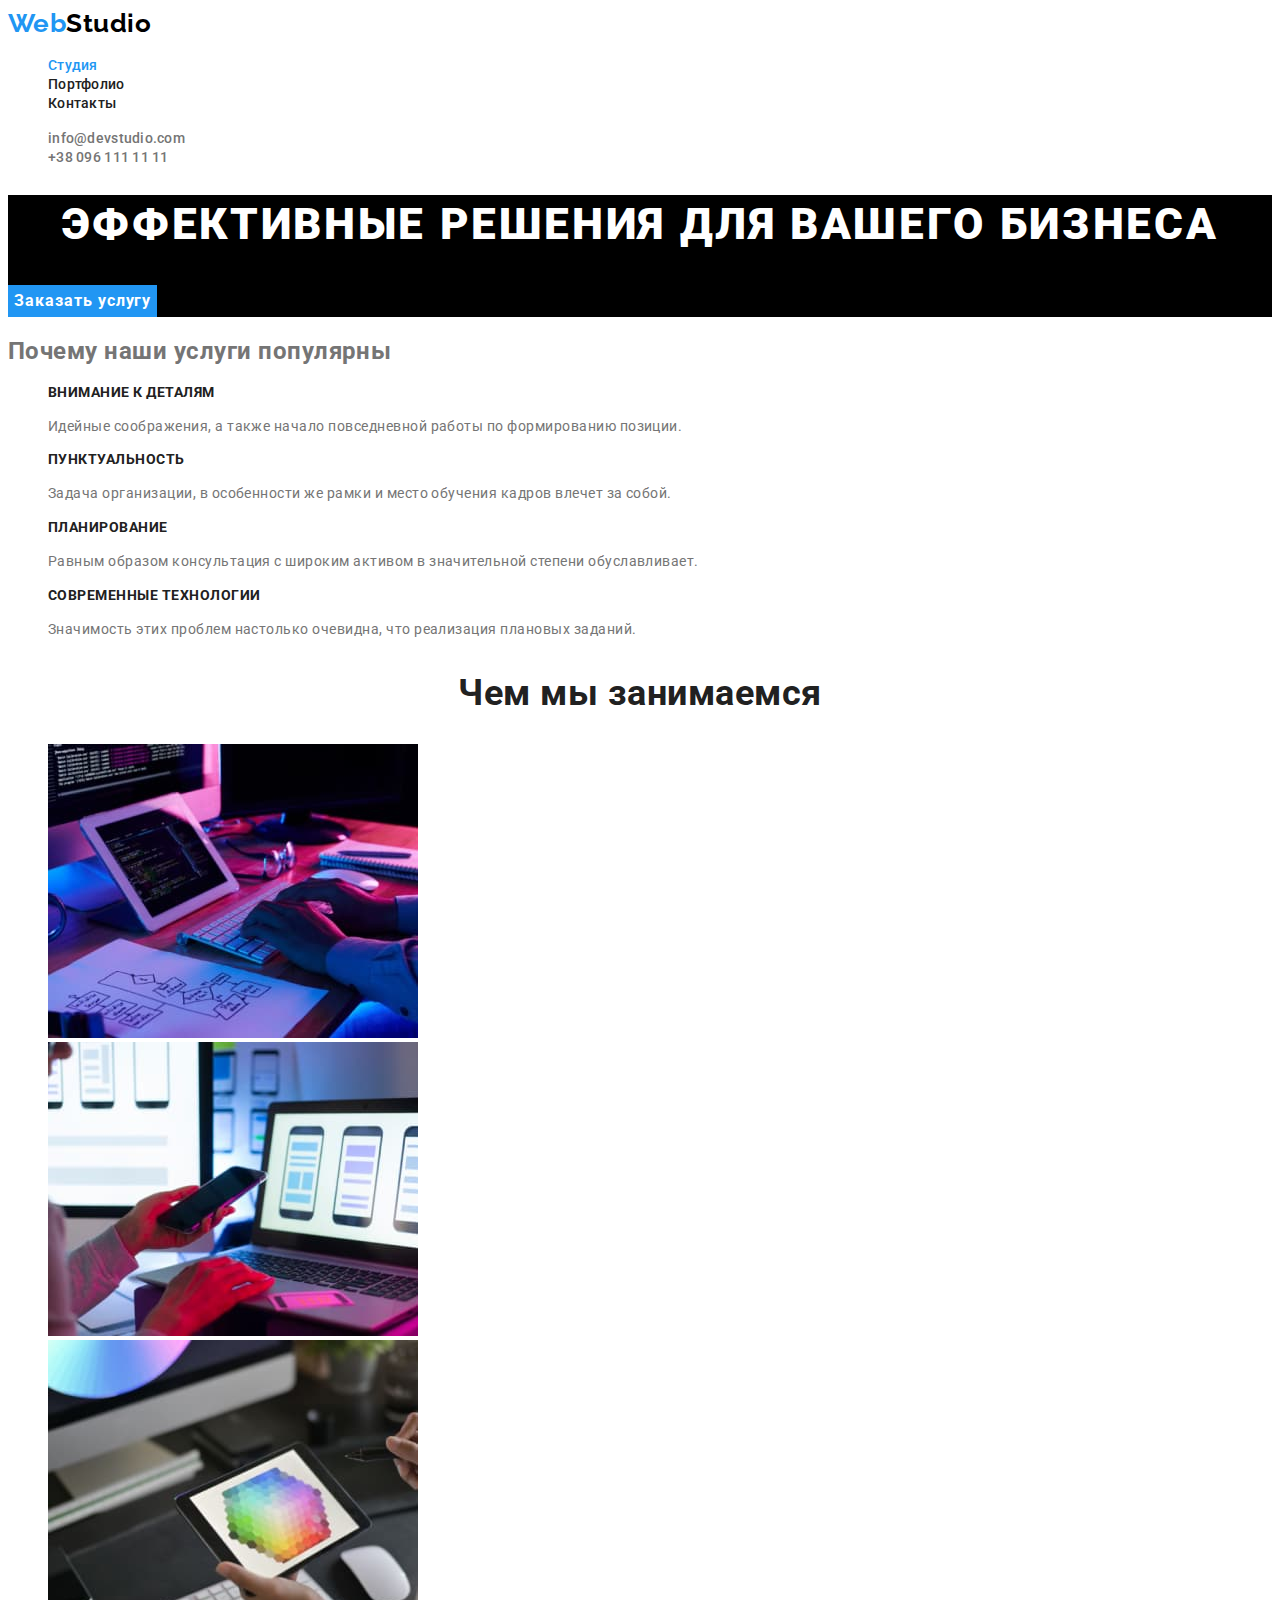
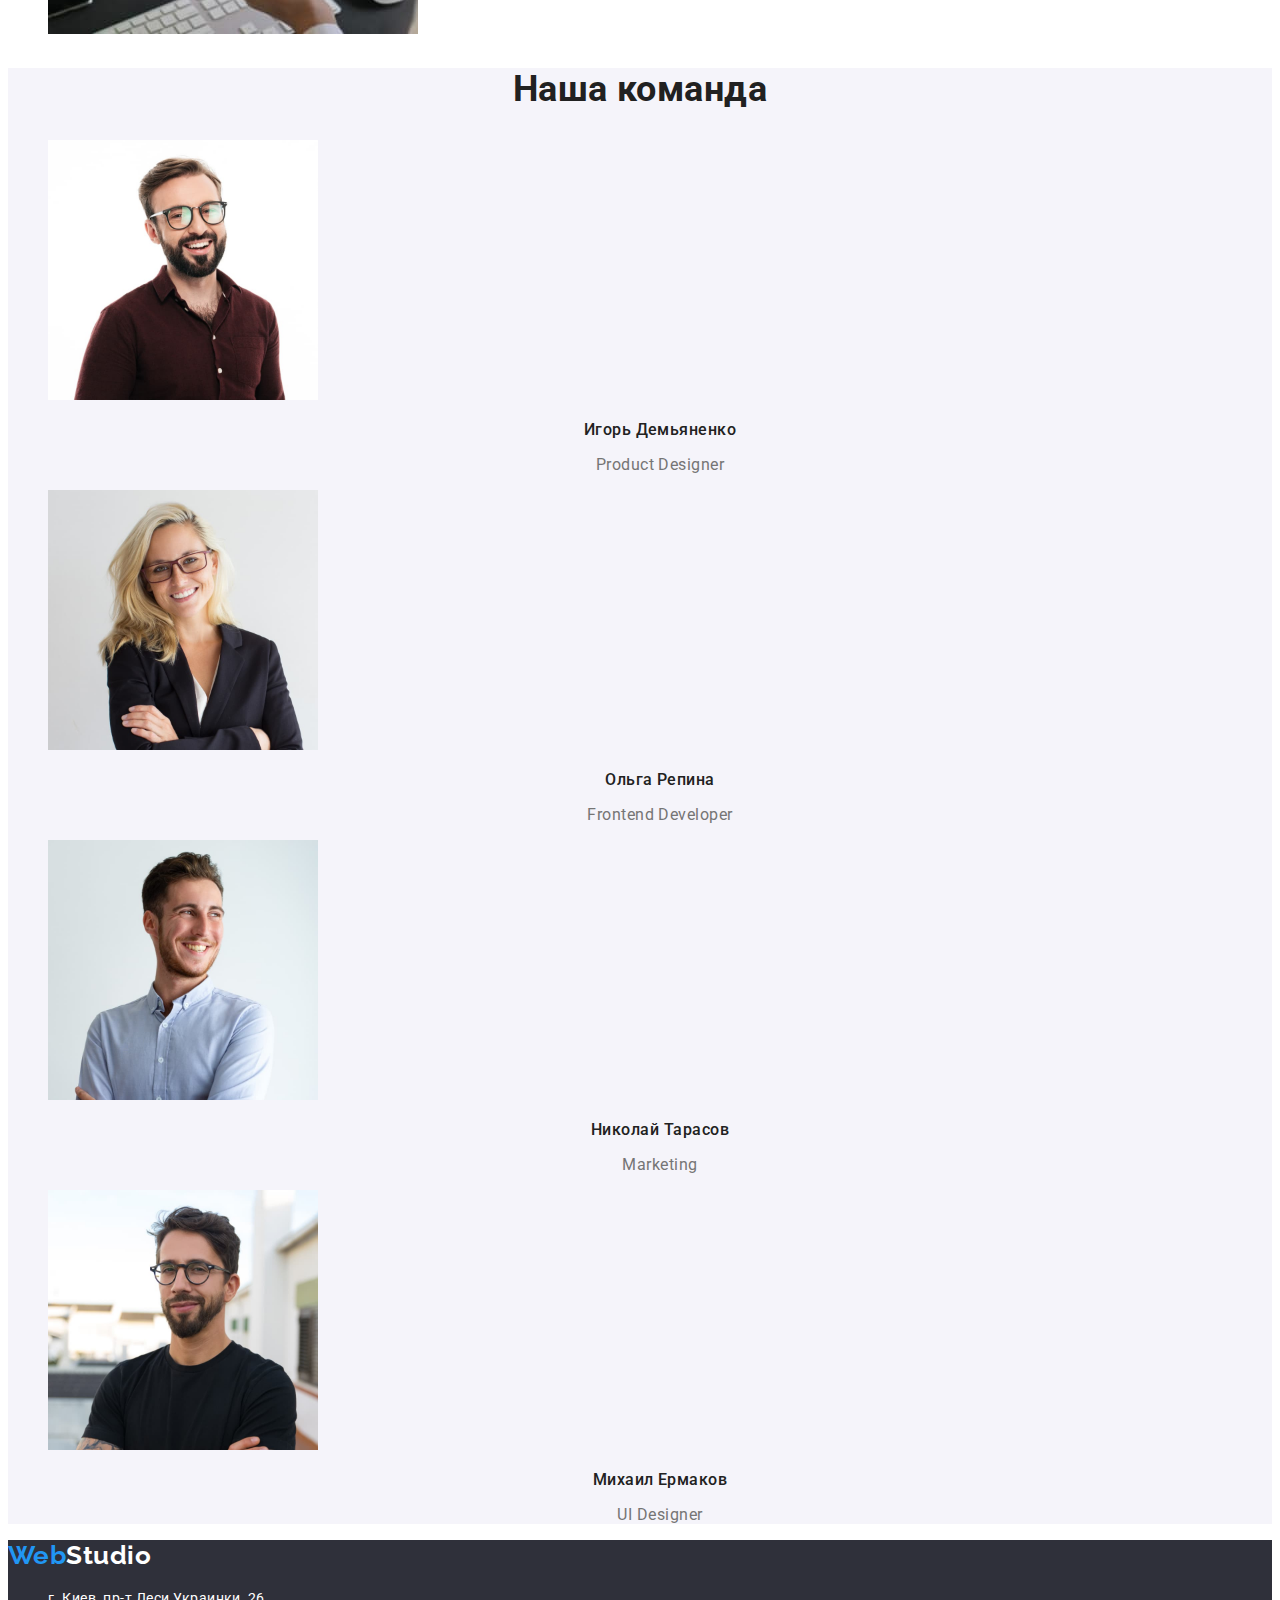
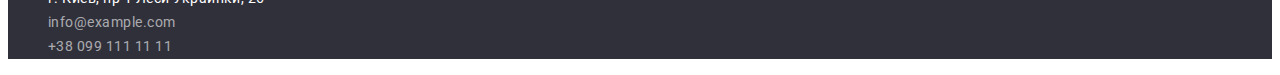
==== index.html @ 6857bdab "Появился достум к материалам со 2-й домашки" ====
<!DOCTYPE html>
<html lang="ru">
  <head>
    <meta charset="UTF-8" />
    <meta http-equiv="X-UA-Compatible" content="IE=edge" />
    <meta name="viewport" content="width=device-width, initial-scale=1.0" />
    <title>WebStudio</title>
    <link rel="preconnect" href="https://fonts.googleapis.com" />
    <link rel="preconnect" href="https://fonts.gstatic.com" crossorigin />
    <link
      href="https://fonts.googleapis.com/css2?family=Raleway:wght@700&family=Roboto:wght@400;500;700;900&display=swap"
      rel="stylesheet"
    />
    <link rel="stylesheet" href="./css/styles.css" />
  </head>

  <body>
    <header class="header">
      <nav class="header-navigation">
        <a class="header-logo link" href="/index.html" lang="en"
          >Web<span class="header-logo-word">Studio</span></a
        >
        <ul class="header-menu list">
          <li class="header-item">
            <a class="header-link link current" href="">Студия</a>
          </li>
          <li class="header-item">
            <a class="header-link link" href="./portfolio.html">Портфолио</a>
          </li>
          <li class="header-item">
            <a class="header-link link" href="">Контакты</a>
          </li>
        </ul>
      </nav>
      <ul class="header-contacts-list list">
        <li class="header-contacts-item">
          <a
            class="header-contacts-link link"
            href="mailto:info@devstudio.com"
            lang="en"
            >info@devstudio.com</a
          >
        </li>
        <li class="header-contacts-item">
          <a class="header-contacts-link link" href="tel:+380961111111"
            >+38 096 111 11 11</a
          >
        </li>
      </ul>
    </header>

    <main class="main">
      <section class="hero">
        <h1 class="hero-text">Эффективные решения для вашего бизнеса</h1>
        <button class="hero-btn" type="button">Заказать услугу</button>
      </section>

      <section class="service">
        <h2 class="service-header">Почему наши услуги популярны</h2>
        <ul class="service-list list">
          <li class="service-item">
            <h3 class="service-title">Внимание к деталям</h3>
            <p class="service-text">
              Идейные соображения, а также начало повседневной работы по
              формированию позиции.
            </p>
          </li>
          <li class="service-item">
            <h3 class="service-title">Пунктуальность</h3>
            <p class="service-text">
              Задача организации, в особенности же рамки и место обучения кадров
              влечет за собой.
            </p>
          </li>
          <li class="service-item">
            <h3 class="service-title">Планирование</h3>
            <p class="service-text">
              Равным образом консультация с широким активом в значительной
              степени обуславливает.
            </p>
          </li>
          <li class="service-item">
            <h3 class="service-title">Современные технологии</h3>
            <p class="service-text">
              Значимость этих проблем настолько очевидна, что реализация
              плановых заданий.
            </p>
          </li>
        </ul>
      </section>

      <section class="work">
        <h2 class="work-header">Чем мы занимаемся</h2>
        <ul class="work-list list">
          <li class="work-item">
            <img
              class="work-link"
              src="./images/photo1.jpg"
              alt="Парень набирает код на клавиатуре"
              width="370"
              height="294"
            />
          </li>
          <li class="work-item">
            <img
              class="work-link"
              src="./images/photo2.jpg"
              alt="Просматривает мобильные версии сайта"
              width="370"
              height="294"
            />
          </li>
          <li class="work-item">
            <img
              class="work-link"
              src="./images/photo3.jpg"
              alt="Подбор цветовой гаммы сайта"
            />
          </li>
        </ul>
      </section>

      <section class="team">
        <h2 class="team-header">Наша команда</h2>
        <ul class="team-list list">
          <li class="team-item">
            <img
              class="team-imagine"
              src="./images/Игорь_Демьяненко.jpg"
              alt="Игорь Демьяненко"
              width="270"
              height="260"
            />
            <h3 class="team-member">Игорь Демьяненко</h3>
            <p class="team-member-specialisation" lang="en">Product Designer</p>
          </li>
          <li class="team-item">
            <img
              class="team-imagine"
              src="./images/Ольга_Репина.jpg"
              alt="Ольга Репина"
              width="270"
              height="260"
            />
            <h3 class="team-member">Ольга Репина</h3>
            <p class="team-member-specialisation" lang="en">
              Frontend Developer
            </p>
          </li>
          <li class="team-item">
            <img
              class="team-imagine"
              src="./images/Николай_Тарасов.jpg"
              alt="Николай Тарасов"
              width="270"
              height="260"
            />
            <h3 class="team-member">Николай Тарасов</h3>
            <p class="team-member-specialisation" lang="en">Marketing</p>
          </li>

          <li class="team-item">
            <img
              class="team-imagine"
              src="./images/Михаил_Ермаков.jpg"
              alt="Николай Тарасов"
              width="270"
              height="260"
            />
            <h3 class="team-member">Михаил Ермаков</h3>
            <p class="team-member-specialisation" lang="en">UI Designer</p>
          </li>
        </ul>
      </section>
    </main>
    <footer class="footer fotter-background">
      <a class="footer-logo link" href="./index.html" lang="en"
        >Web<span class="footer-logo-word">Studio</span></a
      >
      <address class="footer-address">
        <ul class="footer-list list">
          <li class="footer-item">
            <a
              class="footer-link link"
              href="https://www.google.com/maps/place/%D0%B1%D1%83%D0%BB%D1%8C%D0%B2%D0%B0%D1%80+%D0%9B%D0%B5%D1%81%D1%96+%D0%A3%D0%BA%D1%80%D0%B0%D1%97%D0%BD%D0%BA%D0%B8,+26,+%D0%9A%D0%B8%D1%97%D0%B2,+02000/@50.4265807,30.5361971,17z/data=!3m1!4b1!4m5!3m4!1s0x40d4cf0e033ecbe9:0x57a4dffefec77da0!8m2!3d50.4265807!4d30.5383858"
              >г. Киев, пр-т Леси Украинки, 26
            </a>
          </li>
          <li class="footer-item">
            <a
              class="footer-link-contacts link"
              href="mailto:info@example.com"
              lang="en"
              >info@example.com</a
            >
          </li>
          <li class="footer-item">
            <a class="footer-link-contacts link" href="tel:+380991111111"
              >+38 099 111 11 11</a
            >
          </li>
        </ul>
      </address>
    </footer>
  </body>
</html>
---- css/styles.css ----
:root {
  --primery-title-color: #ffffff;
  --secondary-title-color: #212121;
  --primary-header-text-color: #212121;
  --secondary-header-text-color: #757575;
  --primary-text-color: #757575;
  --secondary-text-color: #212121;
  --third-text-color: #ffffff;
  --fourth-text-color: rgba(255, 255, 255, 0.6);
  --accent-color: #2196f3;
}
body {
  color: #757575;
  font-family: "Roboto", sans-serif;
  letter-spacing: 0.03em;
  background-color: #ffffff;
}

.link {
  text-decoration: none;
}

.list {
  list-style: none;
}

.header-menu .header-link.link.current {
  color: var(--accent-color)

}

/* Классы для Хедера и Героя */

.header-logo {
  font-family: "Raleway", sans-serif;
  font-style: normal;
  font-weight: bold;
  font-size: 26px;
  line-height: 1.19;
  color: var(--accent-color);
}
.header-logo-word {
  font-family: "Raleway", sans-serif;
  font-style: normal;
  font-weight: bold;
  font-size: 26px;
  line-height: 1.19;
  color: #000000;
}
.header-link:hover,
.header-link:focus {
  color: var(--accent-color);
}

.header-link {
  font-weight: 500;
  font-size: 14px;
  line-height: 1.14;
  letter-spacing: 0.02em;
  color: var(--primary-header-text-color);
}

.header-contacts-link:hover,
.header-contacts-link:focus {
  color: var(--accent-color);
}

.header-contacts-link {
  font-weight: 500;
  font-size: 14px;
  line-height: 1.14;
  letter-spacing: 0.02em;
  color: var(--secondary-header-text-color);
}

.hero {
  background-color: black;
}

.hero-text {
  font-weight: 900;
  font-size: 44px;
  line-height: 1.36;
  text-align: center;
  letter-spacing: 0.06em;
  text-transform: uppercase;
  color: var(--primery-title-color);
}

.hero-btn:hover,
.hero-btn:focus {
  background-color: #188CE8;
}

.hero-btn {
  font-family:inherit;
  font-weight: bold;
  font-size: 16px;
  line-height: 1.88;
  display: flex;
  align-items: center;
  text-align: center;
  letter-spacing: 0.06em;
  color: var(--third-text-color);
  background: #2196f3;
  border: none;
}

/* Классы для секции Наши услуги  */

.service-title {
  font-weight: bold;
  font-size: 14px;
  line-height: 1.14;
  text-transform: uppercase;
  color: var(--secondary-title-color);
}
.service-text {
  font-weight: normal;
  font-size: 14px;
  line-height: 1.71;
  color: var(--primary-text-color);
}

/* Классы для секции Чем мы занимаемся */

.work-header {
  font-weight: bold;
  font-size: 36px;
  line-height: 1.17;
  text-align: center;
  color: var(--secondary-title-color);
}

/* Кдассы для секции Наша команда */

.team{
  background-color: #F5F4FA;
}

.team-header {
  font-weight: bold;
  font-size: 36px;
  line-height: 1.17;
  text-align: center;
  color: var(--secondary-title-color);
}

.team-member {
  font-weight: 500;
  font-size: 16px;
  line-height: 1.19;
  text-align: center;
  color: var(--secondary-title-color);
}

.team-member-specialisation {
  font-size: 16px;
  line-height: 1.19;
  text-align: center;
  color: var(--primary-text-color);
}

/* Классы для футера */

.fotter-background {
  background-color: #2f303a;
}

.footer-logo {
  font-family: "Raleway", sans-serif;
  font-style: normal;
  font-weight: bold;
  font-size: 26px;
  line-height: 1.19;
  color: var(--accent-color);
}
.footer-logo-word {
  font-family: "Raleway", sans-serif;
  font-style: normal;
  font-weight: bold;
  font-size: 26px;
  line-height: 1.19;
  color: #ffffff;
}

.footer-address {
  font-style: normal;
}

.footer-link:hover,
.footer-link:focus {
  color: var(--accent-color);
}
.footer-link {
  font-size: 14px;
  line-height: 1.71;
  color: var(--third-text-color);
}

.footer-link-contacts:hover,
.footer-link-contacts:focus {
  color: var(--accent-color);
}
.footer-link-contacts {
  font-size: 14px;
  line-height: 1.71;
  color: rgba(255, 255, 255, 0.6);
}

/* Вторая страничка - ПОРТФОЛИО */

.portfolio-btn:hover,
.portfolio-btn:focus{
  color:var(--third-text-color);
  background-color: var(--accent-color);
}
.portfolio-btn {
  font-family: inherit;
  font-weight: 500;
  font-size: 16px;
  line-height: 1.63;
  text-align: center;
  color: var(--secondary-text-color);
  background-color: F5F4FA;
  border: none;
}

/* применяем временно */
.btn-color {
  color: var(--third-text-color);
  background-color: var(--accent-color);
}

.portfolio-title {
  font-weight: bold;
  font-size: 18px;
  line-height: 2;
  letter-spacing: 0.06em;
  color: var(--secondary-title-color);
}

.portfolio-text {
  font-size: 16px;
  line-height: 1.88;
  color: var(--primary-text-color);
}
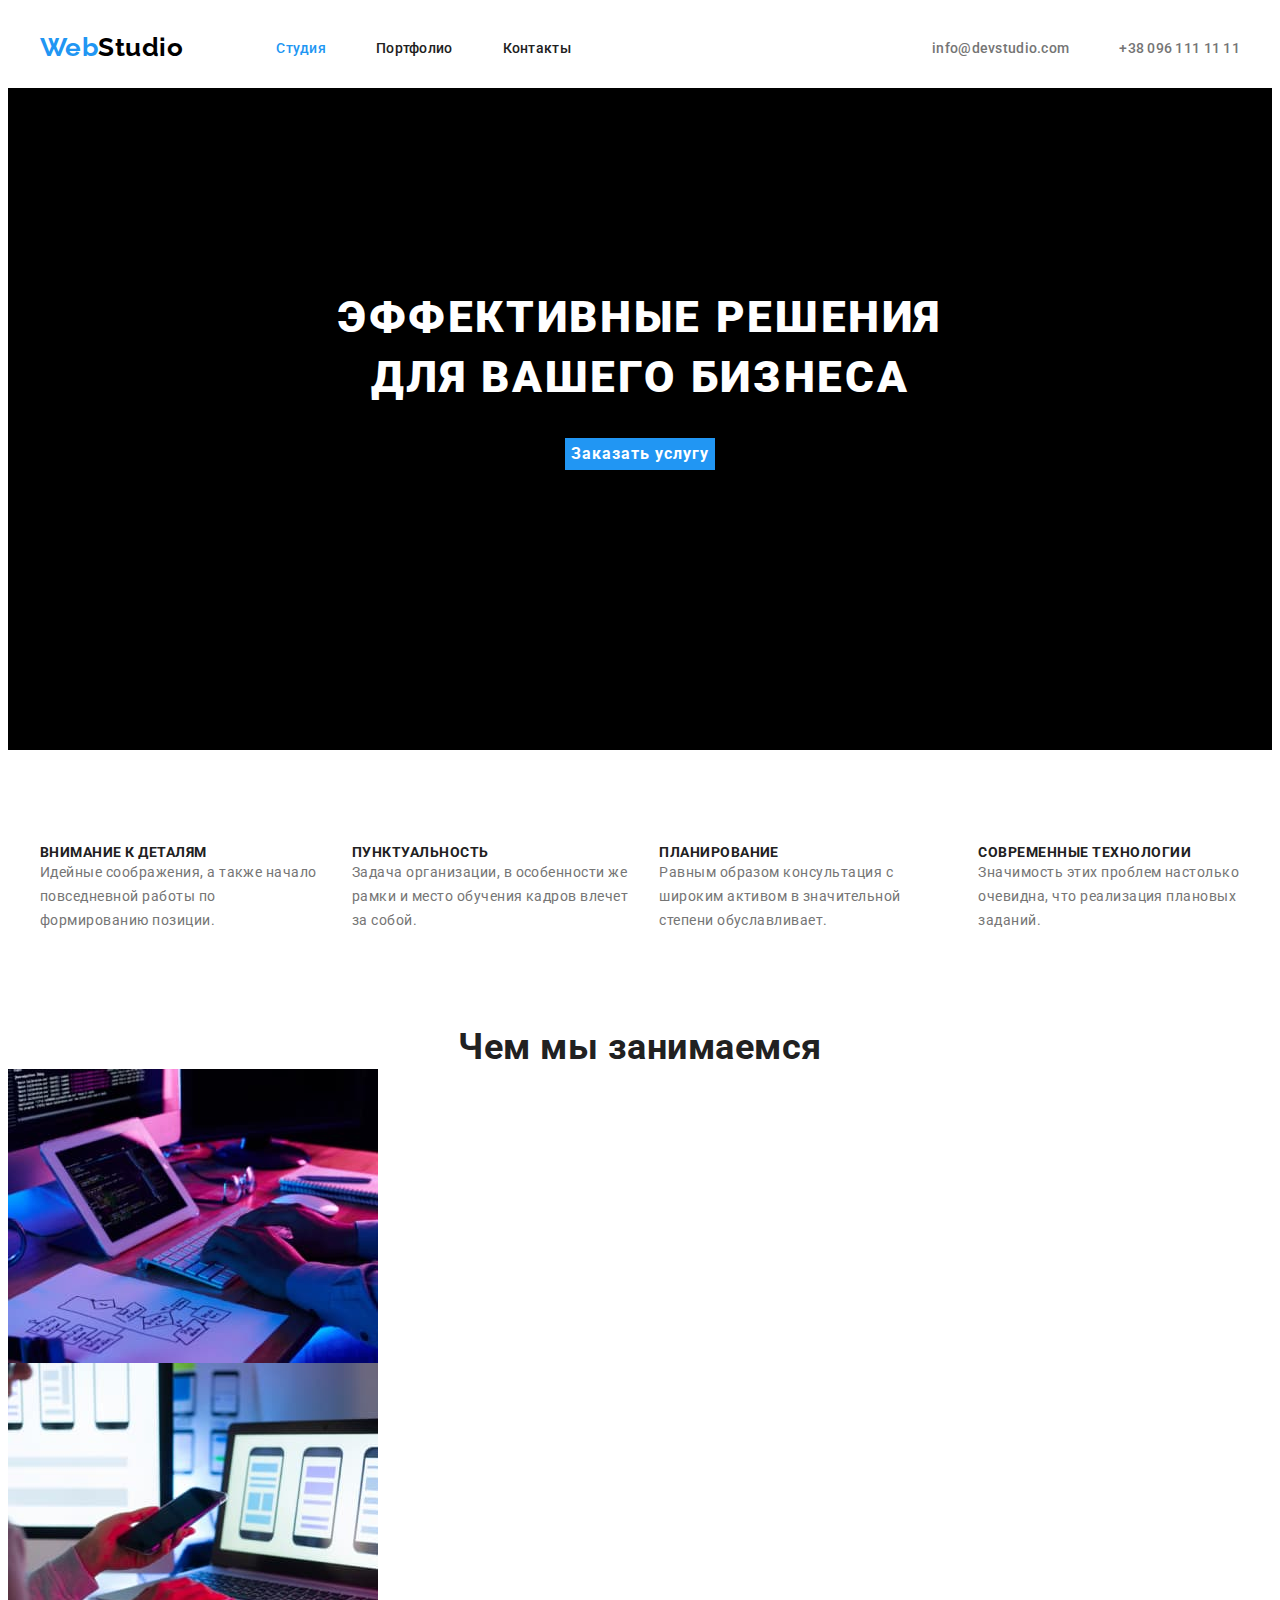
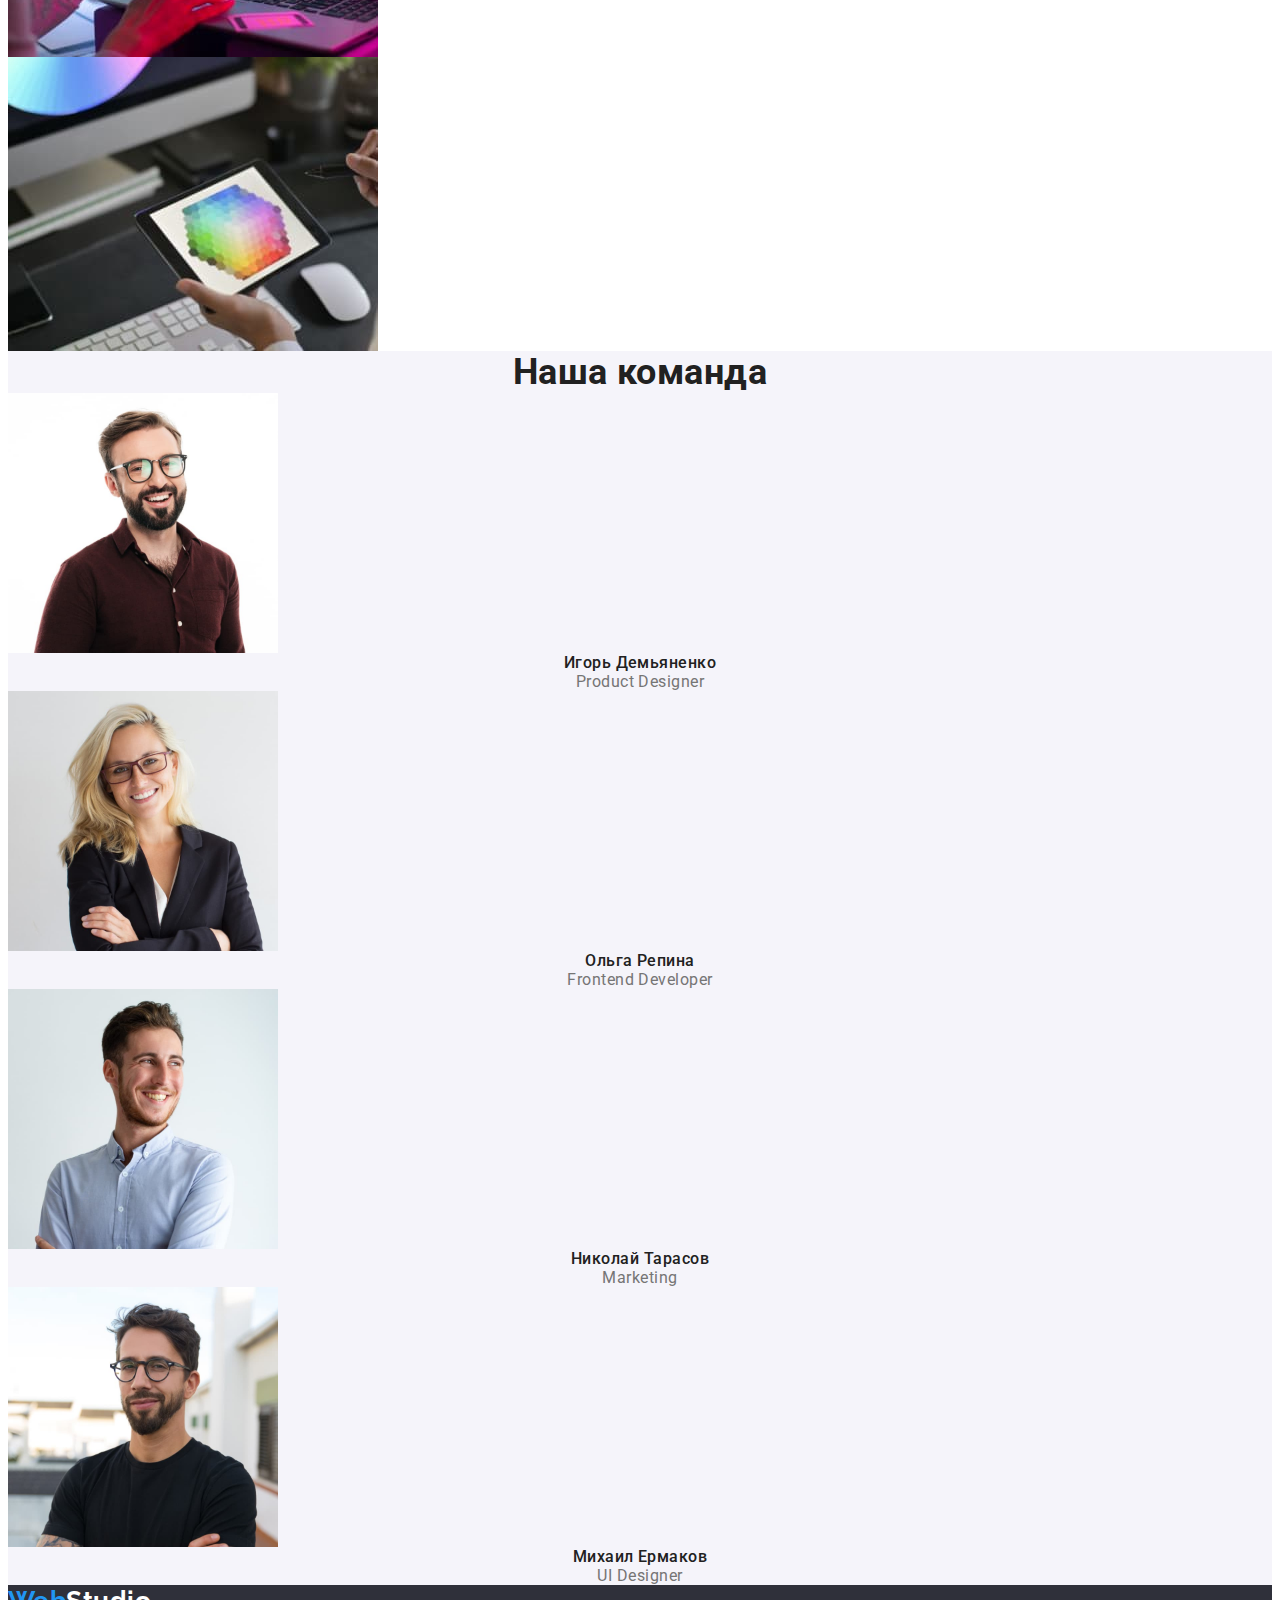
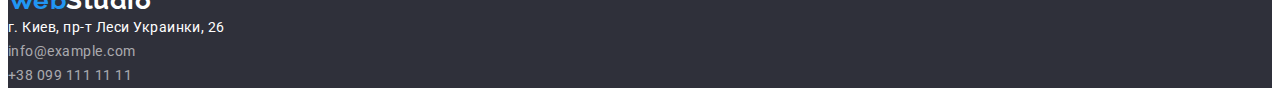
==== commit 0ce71c4e: "Оформил Навигацию, Герой, Наши услуги" ====
--- a/index.html
+++ b/index.html
@@ -11,82 +11,98 @@
       href="https://fonts.googleapis.com/css2?family=Raleway:wght@700&family=Roboto:wght@400;500;700;900&display=swap"
       rel="stylesheet"
     />
+    <link
+      rel="stylesheet"
+      href="https://cdnjs.cloudflare.com/ajax/libs/modern-normalize/1.1.0/modern-normalize.min.css"
+      integrity="sha512-wpPYUAdjBVSE4KJnH1VR1HeZfpl1ub8YT/NKx4PuQ5NmX2tKuGu6U/JRp5y+Y8XG2tV+wKQpNHVUX03MfMFn9Q=="
+      crossorigin="anonymous"
+      referrerpolicy="no-referrer"
+    />
     <link rel="stylesheet" href="./css/styles.css" />
   </head>
 
   <body>
     <header class="header">
-      <nav class="header-navigation">
-        <a class="header-logo link" href="/index.html" lang="en"
-          >Web<span class="header-logo-word">Studio</span></a
-        >
-        <ul class="header-menu list">
-          <li class="header-item">
-            <a class="header-link link current" href="">Студия</a>
-          </li>
-          <li class="header-item">
-            <a class="header-link link" href="./portfolio.html">Портфолио</a>
-          </li>
-          <li class="header-item">
-            <a class="header-link link" href="">Контакты</a>
-          </li>
-        </ul>
-      </nav>
-      <ul class="header-contacts-list list">
-        <li class="header-contacts-item">
-          <a
-            class="header-contacts-link link"
-            href="mailto:info@devstudio.com"
-            lang="en"
-            >info@devstudio.com</a
-          >
-        </li>
-        <li class="header-contacts-item">
-          <a class="header-contacts-link link" href="tel:+380961111111"
-            >+38 096 111 11 11</a
-          >
-        </li>
-      </ul>
+      <div class="container header-container">
+        <nav class="header-navigation">
+          <div class="first-logo">
+            <a class="header-logo link" href="/index.html" lang="en"
+              >Web<span class="header-logo-word">Studio</span></a
+            >
+          </div>
+
+          <ul class="header-menu list">
+            <li class="header-item">
+              <a class="header-link link current" href="">Студия</a>
+            </li>
+            <li class="header-item">
+              <a class="header-link link" href="./portfolio.html">Портфолио</a>
+            </li>
+            <li class="header-item">
+              <a class="header-link link" href="">Контакты</a>
+            </li>
+          </ul>
+        </nav>
+        <ul class="header-contacts-list list">
+          <li class="header-contacts-item">
+            <a
+              class="header-contacts-link link"
+              href="mailto:info@devstudio.com"
+              lang="en"
+              >info@devstudio.com</a
+            >
+          </li>
+          <li class="header-contacts-item">
+            <a class="header-contacts-link link" href="tel:+380961111111"
+              >+38 096 111 11 11</a
+            >
+          </li>
+        </ul>
+      </div>
     </header>
 
     <main class="main">
       <section class="hero">
-        <h1 class="hero-text">Эффективные решения для вашего бизнеса</h1>
-        <button class="hero-btn" type="button">Заказать услугу</button>
+        <div class="container">
+          <h1 class="hero-text">Эффективные решения для вашего бизнеса</h1>
+          <button class="hero-btn" type="button">Заказать услугу</button>
+        </div>
       </section>
 
       <section class="service">
-        <h2 class="service-header">Почему наши услуги популярны</h2>
-        <ul class="service-list list">
-          <li class="service-item">
-            <h3 class="service-title">Внимание к деталям</h3>
-            <p class="service-text">
-              Идейные соображения, а также начало повседневной работы по
-              формированию позиции.
-            </p>
-          </li>
-          <li class="service-item">
-            <h3 class="service-title">Пунктуальность</h3>
-            <p class="service-text">
-              Задача организации, в особенности же рамки и место обучения кадров
-              влечет за собой.
-            </p>
-          </li>
-          <li class="service-item">
-            <h3 class="service-title">Планирование</h3>
-            <p class="service-text">
-              Равным образом консультация с широким активом в значительной
-              степени обуславливает.
-            </p>
-          </li>
-          <li class="service-item">
-            <h3 class="service-title">Современные технологии</h3>
-            <p class="service-text">
-              Значимость этих проблем настолько очевидна, что реализация
-              плановых заданий.
-            </p>
-          </li>
-        </ul>
+        <div class="container">
+          <h2 class="service-header">Почему наши услуги популярны</h2>
+          <ul class="service-list list">
+            <li class="service-item">
+              <h3 class="service-title">Внимание к деталям</h3>
+              <p class="service-text">
+                Идейные соображения, а также начало повседневной работы по
+                формированию позиции.
+              </p>
+            </li>
+            <li class="service-item">
+              <h3 class="service-title">Пунктуальность</h3>
+              <p class="service-text">
+                Задача организации, в особенности же рамки и место обучения
+                кадров влечет за собой.
+              </p>
+            </li>
+            <li class="service-item">
+              <h3 class="service-title">Планирование</h3>
+              <p class="service-text">
+                Равным образом консультация с широким активом в значительной
+                степени обуславливает.
+              </p>
+            </li>
+            <li class="service-item">
+              <h3 class="service-title">Современные технологии</h3>
+              <p class="service-text">
+                Значимость этих проблем настолько очевидна, что реализация
+                плановых заданий.
+              </p>
+            </li>
+          </ul>
+        </div>
       </section>
 
       <section class="work">
--- a/css/styles.css
+++ b/css/styles.css
@@ -9,6 +9,26 @@
   --fourth-text-color: rgba(255, 255, 255, 0.6);
   --accent-color: #2196f3;
 }
+
+p,
+h1,
+h2,
+h3,
+h4,
+h5,
+h6 {
+  margin: 0;
+}
+
+ul {
+  margin: 0;
+  padding: 0;
+}
+
+img {
+  display: block;
+}
+
 body {
   color: #757575;
   font-family: "Roboto", sans-serif;
@@ -24,12 +44,51 @@
   list-style: none;
 }
 
+.container {
+  width: 1200px;
+  margin: 0 auto;
+  padding-left: 15px;
+  padding-right: 15px;
+}
+
 .header-menu .header-link.link.current {
-  color: var(--accent-color)
-
+  color: var(--accent-color);
 }
 
 /* Классы для Хедера и Героя */
+
+.header {
+  padding-top: 24px;
+  padding-bottom: 25px;
+}
+
+.header-container {
+  display: flex;
+  align-items: center;
+}
+
+.header-navigation {
+  display: flex;
+  align-items: center;
+}
+.header-menu {
+  display: flex;
+  /* align-items: center; */
+}
+.header-contacts-list {
+  display: flex;
+  margin-left: auto;
+  align-items: center;
+}
+.first-logo {
+  margin-right: 93px;
+}
+.header-item:not(:last-child) {
+  margin-right: 50px;
+}
+.header-contacts-item:not(:last-child) {
+  margin-right: 50px;
+}
 
 .header-logo {
   font-family: "Raleway", sans-serif;
@@ -75,6 +134,10 @@
 
 .hero {
   background-color: black;
+  width: 100%;
+  max-width: 1600px;
+  margin: 0, auto;
+  padding: 200px 0 280px 0;
 }
 
 .hero-text {
@@ -85,15 +148,18 @@
   letter-spacing: 0.06em;
   text-transform: uppercase;
   color: var(--primery-title-color);
+  max-width: 696px;
+  margin: 0 auto;
+  margin-bottom: 30px;
 }
 
 .hero-btn:hover,
 .hero-btn:focus {
-  background-color: #188CE8;
+  background-color: #188ce8;
 }
 
 .hero-btn {
-  font-family:inherit;
+  font-family: inherit;
   font-weight: bold;
   font-size: 16px;
   line-height: 1.88;
@@ -104,9 +170,16 @@
   color: var(--third-text-color);
   background: #2196f3;
   border: none;
-}
+  margin: 0 auto;
+
+}
+
 
 /* Классы для секции Наши услуги  */
+
+.service {
+  padding: 94px 0;
+}
 
 .service-title {
   font-weight: bold;
@@ -121,6 +194,20 @@
   line-height: 1.71;
   color: var(--primary-text-color);
 }
+.service-header {
+  width: 1px;
+  height: 1px;
+  overflow: hidden;
+  opacity: 0;
+}
+.service-list {
+  display: flex;
+  justify-content: space-between;
+}
+
+.service-item:not(:last-child) {
+  margin-right: 30px;
+}
 
 /* Классы для секции Чем мы занимаемся */
 
@@ -134,8 +221,8 @@
 
 /* Кдассы для секции Наша команда */
 
-.team{
-  background-color: #F5F4FA;
+.team {
+  background-color: #f5f4fa;
 }
 
 .team-header {
@@ -211,8 +298,8 @@
 /* Вторая страничка - ПОРТФОЛИО */
 
 .portfolio-btn:hover,
-.portfolio-btn:focus{
-  color:var(--third-text-color);
+.portfolio-btn:focus {
+  color: var(--third-text-color);
   background-color: var(--accent-color);
 }
 .portfolio-btn {
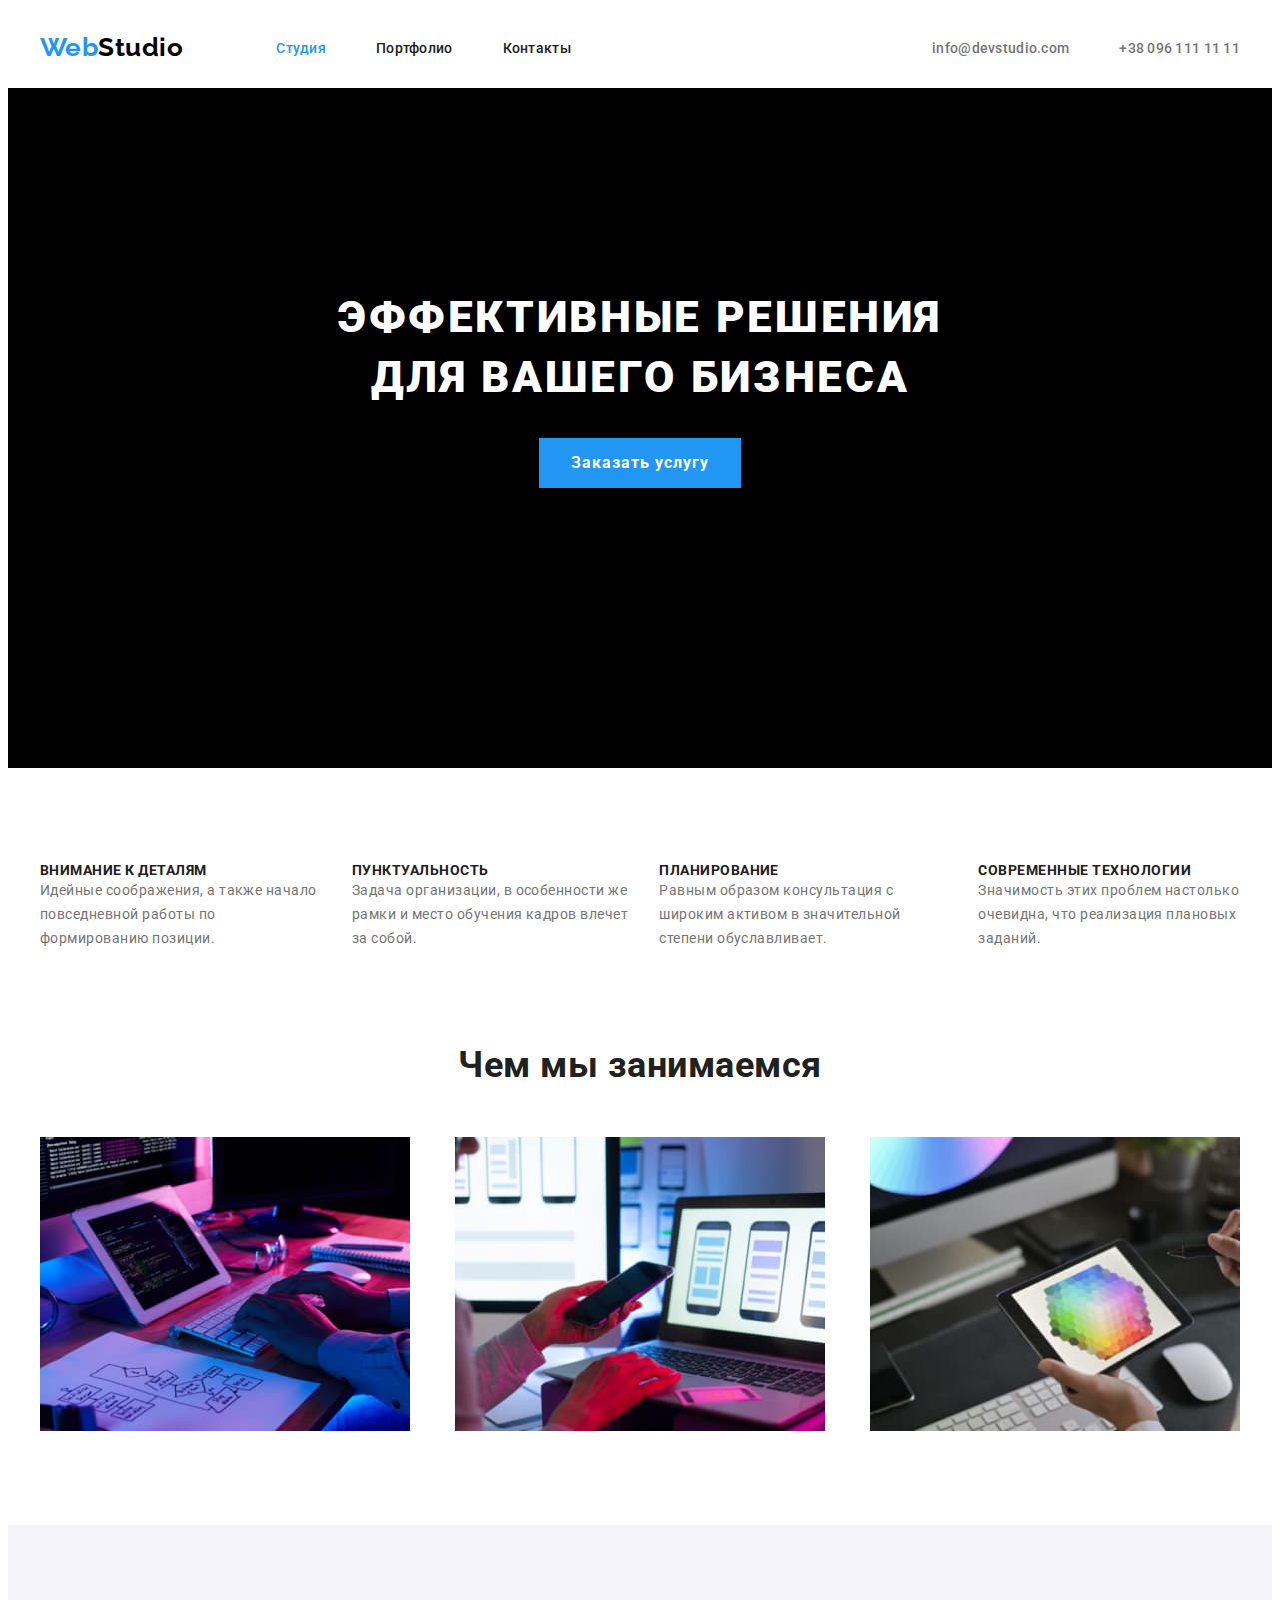
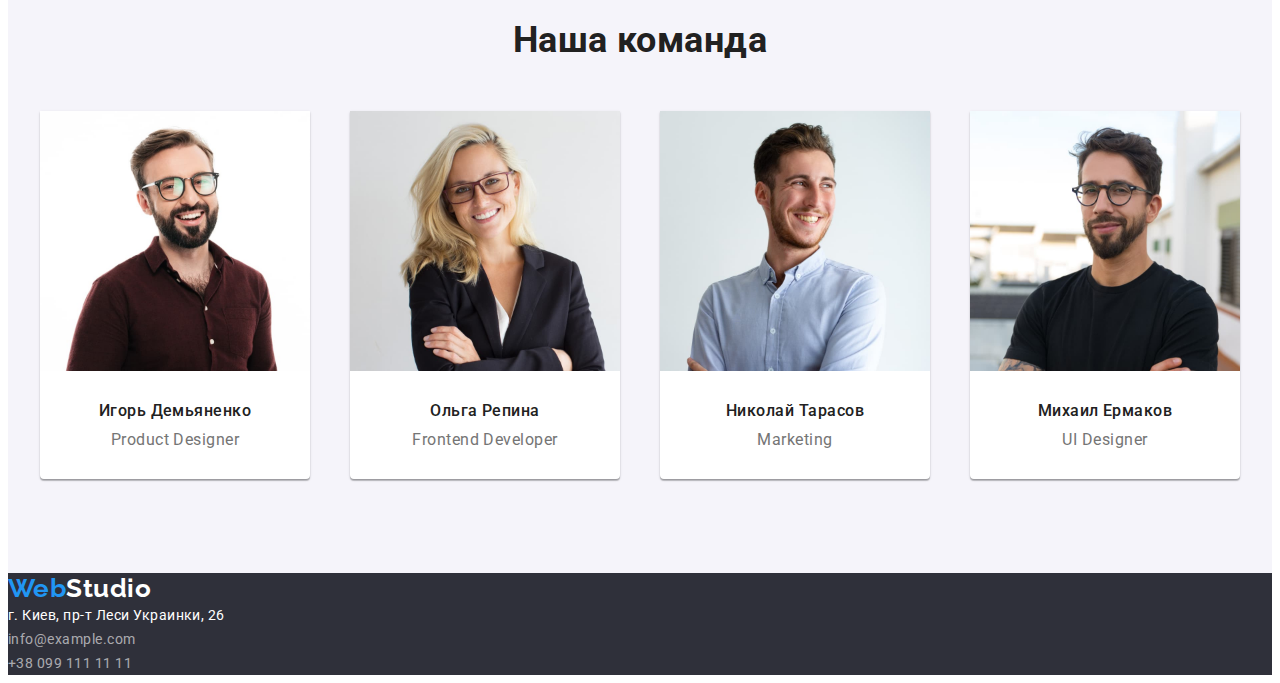
==== commit 5bf9627e: "Добавил оформление секций Команда, Чем мі занимаемся" ====
--- a/index.html
+++ b/index.html
@@ -106,6 +106,7 @@
       </section>
 
       <section class="work">
+        <div class="container">
         <h2 class="work-header">Чем мы занимаемся</h2>
         <ul class="work-list list">
           <li class="work-item">
@@ -134,9 +135,11 @@
             />
           </li>
         </ul>
+        </div>
       </section>
 
       <section class="team">
+        <div class="container">
         <h2 class="team-header">Наша команда</h2>
         <ul class="team-list list">
           <li class="team-item">
@@ -187,6 +190,7 @@
             <p class="team-member-specialisation" lang="en">UI Designer</p>
           </li>
         </ul>
+        </div>
       </section>
     </main>
     <footer class="footer fotter-background">
--- a/css/styles.css
+++ b/css/styles.css
@@ -171,7 +171,7 @@
   background: #2196f3;
   border: none;
   margin: 0 auto;
-
+  padding: 10px 32px;
 }
 
 
@@ -211,18 +211,28 @@
 
 /* Классы для секции Чем мы занимаемся */
 
+.work {
+  padding-bottom: 94px;
+}
+
 .work-header {
   font-weight: bold;
   font-size: 36px;
   line-height: 1.17;
   text-align: center;
   color: var(--secondary-title-color);
+  margin: 0 0 50px 0;
+}
+.work-list {
+  display: flex;
+  justify-content: space-between;
 }
 
 /* Кдассы для секции Наша команда */
 
 .team {
   background-color: #f5f4fa;
+  padding-bottom: 94px;
 }
 
 .team-header {
@@ -231,6 +241,29 @@
   line-height: 1.17;
   text-align: center;
   color: var(--secondary-title-color);
+  padding-top: 94px;
+  margin-bottom: 50px;  
+}
+
+.team-list{
+  display: flex;
+  justify-content: space-between;
+}
+
+.team-item:not(:last-child) {
+  margin-right: 30px;
+}
+
+.team-item {
+  width: calc((100%-90px) / 4);
+  background: #FFFFFF;
+  box-shadow: 0px 1px 3px rgba(0, 0, 0, 0.12), 0px 1px 1px rgba(0, 0, 0, 0.14), 0px 2px 1px rgba(0, 0, 0, 0.2);
+  border-radius: 0px 0px 4px 4px;
+  padding-bottom: 30px;
+}
+
+.team-imagine {
+  margin-bottom: 30px;
 }
 
 .team-member {
@@ -239,6 +272,7 @@
   line-height: 1.19;
   text-align: center;
   color: var(--secondary-title-color);
+  margin-bottom: 10px;
 }
 
 .team-member-specialisation {
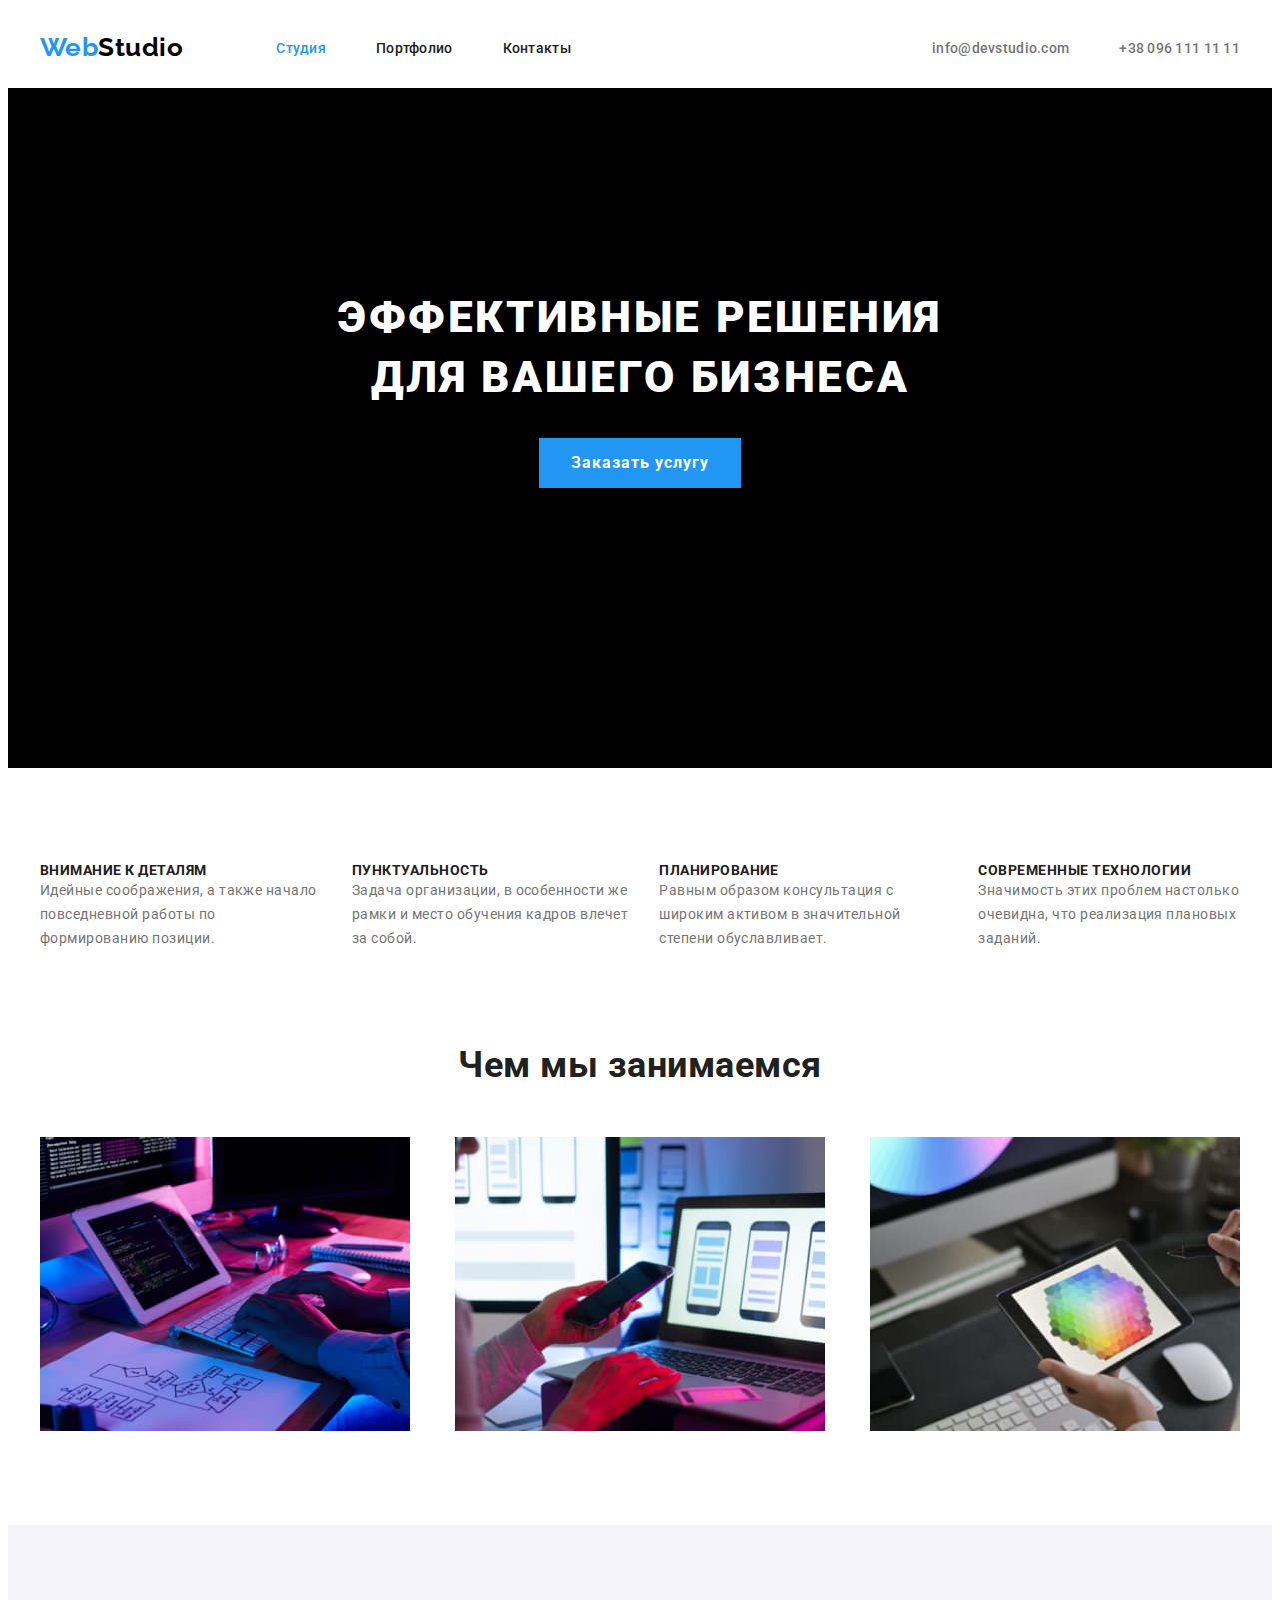
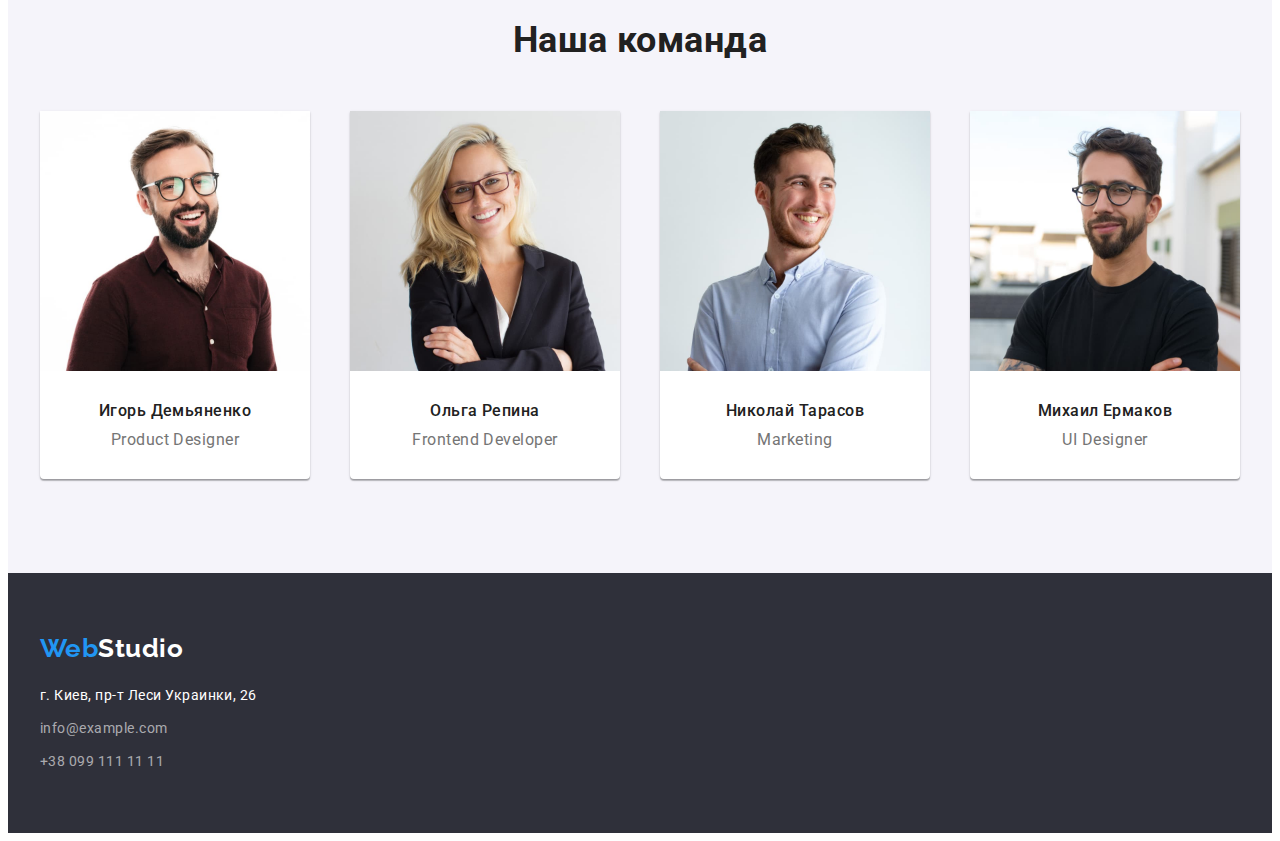
==== commit 9fe415d3: "Закончил оформление футера" ====
--- a/index.html
+++ b/index.html
@@ -107,120 +107,126 @@
 
       <section class="work">
         <div class="container">
-        <h2 class="work-header">Чем мы занимаемся</h2>
-        <ul class="work-list list">
-          <li class="work-item">
-            <img
-              class="work-link"
-              src="./images/photo1.jpg"
-              alt="Парень набирает код на клавиатуре"
-              width="370"
-              height="294"
-            />
-          </li>
-          <li class="work-item">
-            <img
-              class="work-link"
-              src="./images/photo2.jpg"
-              alt="Просматривает мобильные версии сайта"
-              width="370"
-              height="294"
-            />
-          </li>
-          <li class="work-item">
-            <img
-              class="work-link"
-              src="./images/photo3.jpg"
-              alt="Подбор цветовой гаммы сайта"
-            />
-          </li>
-        </ul>
+          <h2 class="work-header">Чем мы занимаемся</h2>
+          <ul class="work-list list">
+            <li class="work-item">
+              <img
+                class="work-link"
+                src="./images/photo1.jpg"
+                alt="Парень набирает код на клавиатуре"
+                width="370"
+                height="294"
+              />
+            </li>
+            <li class="work-item">
+              <img
+                class="work-link"
+                src="./images/photo2.jpg"
+                alt="Просматривает мобильные версии сайта"
+                width="370"
+                height="294"
+              />
+            </li>
+            <li class="work-item">
+              <img
+                class="work-link"
+                src="./images/photo3.jpg"
+                alt="Подбор цветовой гаммы сайта"
+              />
+            </li>
+          </ul>
         </div>
       </section>
 
       <section class="team">
         <div class="container">
-        <h2 class="team-header">Наша команда</h2>
-        <ul class="team-list list">
-          <li class="team-item">
-            <img
-              class="team-imagine"
-              src="./images/Игорь_Демьяненко.jpg"
-              alt="Игорь Демьяненко"
-              width="270"
-              height="260"
-            />
-            <h3 class="team-member">Игорь Демьяненко</h3>
-            <p class="team-member-specialisation" lang="en">Product Designer</p>
-          </li>
-          <li class="team-item">
-            <img
-              class="team-imagine"
-              src="./images/Ольга_Репина.jpg"
-              alt="Ольга Репина"
-              width="270"
-              height="260"
-            />
-            <h3 class="team-member">Ольга Репина</h3>
-            <p class="team-member-specialisation" lang="en">
-              Frontend Developer
-            </p>
-          </li>
-          <li class="team-item">
-            <img
-              class="team-imagine"
-              src="./images/Николай_Тарасов.jpg"
-              alt="Николай Тарасов"
-              width="270"
-              height="260"
-            />
-            <h3 class="team-member">Николай Тарасов</h3>
-            <p class="team-member-specialisation" lang="en">Marketing</p>
-          </li>
-
-          <li class="team-item">
-            <img
-              class="team-imagine"
-              src="./images/Михаил_Ермаков.jpg"
-              alt="Николай Тарасов"
-              width="270"
-              height="260"
-            />
-            <h3 class="team-member">Михаил Ермаков</h3>
-            <p class="team-member-specialisation" lang="en">UI Designer</p>
-          </li>
-        </ul>
+          <h2 class="team-header">Наша команда</h2>
+          <ul class="team-list list">
+            <li class="team-item">
+              <img
+                class="team-imagine"
+                src="./images/Игорь_Демьяненко.jpg"
+                alt="Игорь Демьяненко"
+                width="270"
+                height="260"
+              />
+              <h3 class="team-member">Игорь Демьяненко</h3>
+              <p class="team-member-specialisation" lang="en">
+                Product Designer
+              </p>
+            </li>
+            <li class="team-item">
+              <img
+                class="team-imagine"
+                src="./images/Ольга_Репина.jpg"
+                alt="Ольга Репина"
+                width="270"
+                height="260"
+              />
+              <h3 class="team-member">Ольга Репина</h3>
+              <p class="team-member-specialisation" lang="en">
+                Frontend Developer
+              </p>
+            </li>
+            <li class="team-item">
+              <img
+                class="team-imagine"
+                src="./images/Николай_Тарасов.jpg"
+                alt="Николай Тарасов"
+                width="270"
+                height="260"
+              />
+              <h3 class="team-member">Николай Тарасов</h3>
+              <p class="team-member-specialisation" lang="en">Marketing</p>
+            </li>
+
+            <li class="team-item">
+              <img
+                class="team-imagine"
+                src="./images/Михаил_Ермаков.jpg"
+                alt="Николай Тарасов"
+                width="270"
+                height="260"
+              />
+              <h3 class="team-member">Михаил Ермаков</h3>
+              <p class="team-member-specialisation" lang="en">UI Designer</p>
+            </li>
+          </ul>
         </div>
       </section>
     </main>
     <footer class="footer fotter-background">
-      <a class="footer-logo link" href="./index.html" lang="en"
-        >Web<span class="footer-logo-word">Studio</span></a
-      >
-      <address class="footer-address">
-        <ul class="footer-list list">
-          <li class="footer-item">
-            <a
-              class="footer-link link"
-              href="https://www.google.com/maps/place/%D0%B1%D1%83%D0%BB%D1%8C%D0%B2%D0%B0%D1%80+%D0%9B%D0%B5%D1%81%D1%96+%D0%A3%D0%BA%D1%80%D0%B0%D1%97%D0%BD%D0%BA%D0%B8,+26,+%D0%9A%D0%B8%D1%97%D0%B2,+02000/@50.4265807,30.5361971,17z/data=!3m1!4b1!4m5!3m4!1s0x40d4cf0e033ecbe9:0x57a4dffefec77da0!8m2!3d50.4265807!4d30.5383858"
-              >г. Киев, пр-т Леси Украинки, 26
-            </a>
-          </li>
-          <li class="footer-item">
-            <a
-              class="footer-link-contacts link"
-              href="mailto:info@example.com"
-              lang="en"
-              >info@example.com</a
-            >
-          </li>
-          <li class="footer-item">
-            <a class="footer-link-contacts link" href="tel:+380991111111"
-              >+38 099 111 11 11</a
-            >
-          </li>
-        </ul>
-      </address>
+      <div class="container">
+        <div class="footer-bottom-logo">
+        <a class="footer-logo link" href="./index.html" lang="en"
+          >Web<span class="footer-logo-word">Studio</span></a
+        >
+        </div>
+        <address class="footer-address">
+          <ul class="footer-list list">
+            <li class="footer-item">
+              <a
+                class="footer-link link"
+                href="https://www.google.com/maps/place/%D0%B1%D1%83%D0%BB%D1%8C%D0%B2%D0%B0%D1%80+%D0%9B%D0%B5%D1%81%D1%96+%D0%A3%D0%BA%D1%80%D0%B0%D1%97%D0%BD%D0%BA%D0%B8,+26,+%D0%9A%D0%B8%D1%97%D0%B2,+02000/@50.4265807,30.5361971,17z/data=!3m1!4b1!4m5!3m4!1s0x40d4cf0e033ecbe9:0x57a4dffefec77da0!8m2!3d50.4265807!4d30.5383858"
+                >г. Киев, пр-т Леси Украинки, 26
+              </a>
+            </li>
+            <li class="footer-item">
+              <a
+                class="footer-link-contacts link"
+                href="mailto:info@example.com"
+                lang="en"
+                >info@example.com</a
+              >
+            </li>
+            <li class="footer-item">
+              <a class="footer-link-contacts link" href="tel:+380991111111"
+                >+38 099 111 11 11</a
+              >
+            </li>
+          </ul>
+        </address>
+      </div>
     </footer>
   </body>
 </html>
--- a/css/styles.css
+++ b/css/styles.css
@@ -232,6 +232,7 @@
 
 .team {
   background-color: #f5f4fa;
+  padding-top: 94px;
   padding-bottom: 94px;
 }
 
@@ -241,7 +242,6 @@
   line-height: 1.17;
   text-align: center;
   color: var(--secondary-title-color);
-  padding-top: 94px;
   margin-bottom: 50px;  
 }
 
@@ -284,10 +284,17 @@
 
 /* Классы для футера */
 
+.footer {
+  padding: 60px 0;
+}
 .fotter-background {
   background-color: #2f303a;
 }
 
+.footer-bottom-logo {
+  margin-bottom: 20px;
+}
+
 .footer-logo {
   font-family: "Raleway", sans-serif;
   font-style: normal;
@@ -307,6 +314,10 @@
 
 .footer-address {
   font-style: normal;
+}
+
+.footer-item:not(:last-child) {
+  margin: 0 0 9px 0;
 }
 
 .footer-link:hover,
